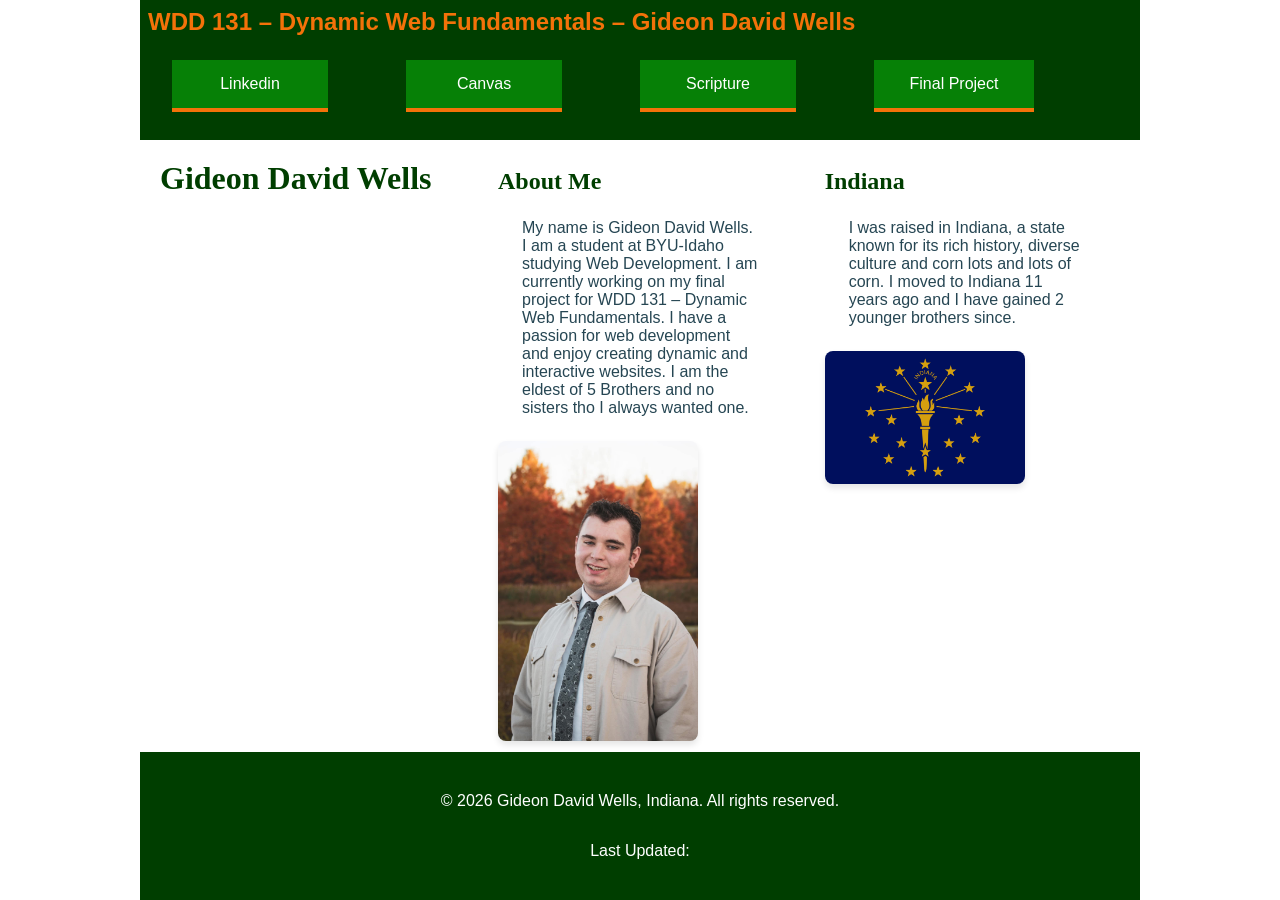
==== index.html @ d8cd62e8 "Fix link to final project and update author name for consistency" ====
<!DOCTYPE html>
<html lang="en-US">
  <head>
    <meta charset="utf-8">
    <meta name="viewport" content="width=device-width, initial-scale=1">
    <title>WDD 131 – Dynamic Web Fundamentals – Gideon David Wells</title>
    <meta name="description" content="WDD 131 – Dynamic Web Fundamentals – Gideon David Wells">
    <meta name="author" content="Gideon David Wells">
    <link rel="stylesheet" href="styles\base.css">  
    <script src="scripts/getdate.js"></script>
  </head>
  <body>
    <header>
      <span id="course-title">WDD 131 – Dynamic Web Fundamentals – Gideon David Wells</span>
        <nav>
        <ul>
            <li><a href="https://www.linkedin.com/">Linkedin</a></li>
            <li><a href="https://byupw.instructure.com/">Canvas</a></li>
            <li><a href="https://www.churchofjesuschrist.org/study/scriptures">Scripture</a></li>
            <li><a href="final-project.html">Final Project</a></li>
        </ul>
        </nav>
    </header>
    <main>
      <h1>Gideon David Wells</h1>
      <section class="card">
        <h2>About Me</h2>
        <p>My name is Gideon David Wells. I am a student at BYU-Idaho studying Web Development. I am currently working on my final project for WDD 131 – Dynamic Web Fundamentals. I have a passion for web development and enjoy creating dynamic and interactive websites. I am the eldest of 5 Brothers and no sisters tho I always wanted one.</p>
        <img src="images\1000014278.jpg" alt="Gideon David Wells">
      </section>
      <section class="card">
        <h2>Indiana</h2>
        <p>I was raised in Indiana, a state known for its rich history, diverse culture and corn lots and lots of corn. I moved to Indiana 11 years ago and I have gained 2 younger brothers since.</p>
        <img src="images\indiana-state-flag.png" alt="Indiana State Flag">
      </section>
    </main>
    <footer>
      <p>&copy; 2026 Gideon David Wells, Indiana. All rights reserved.</p>
      <p>Last Updated: <span id="lastupdated"></span></p>
    </footer>
  </body>
</html>
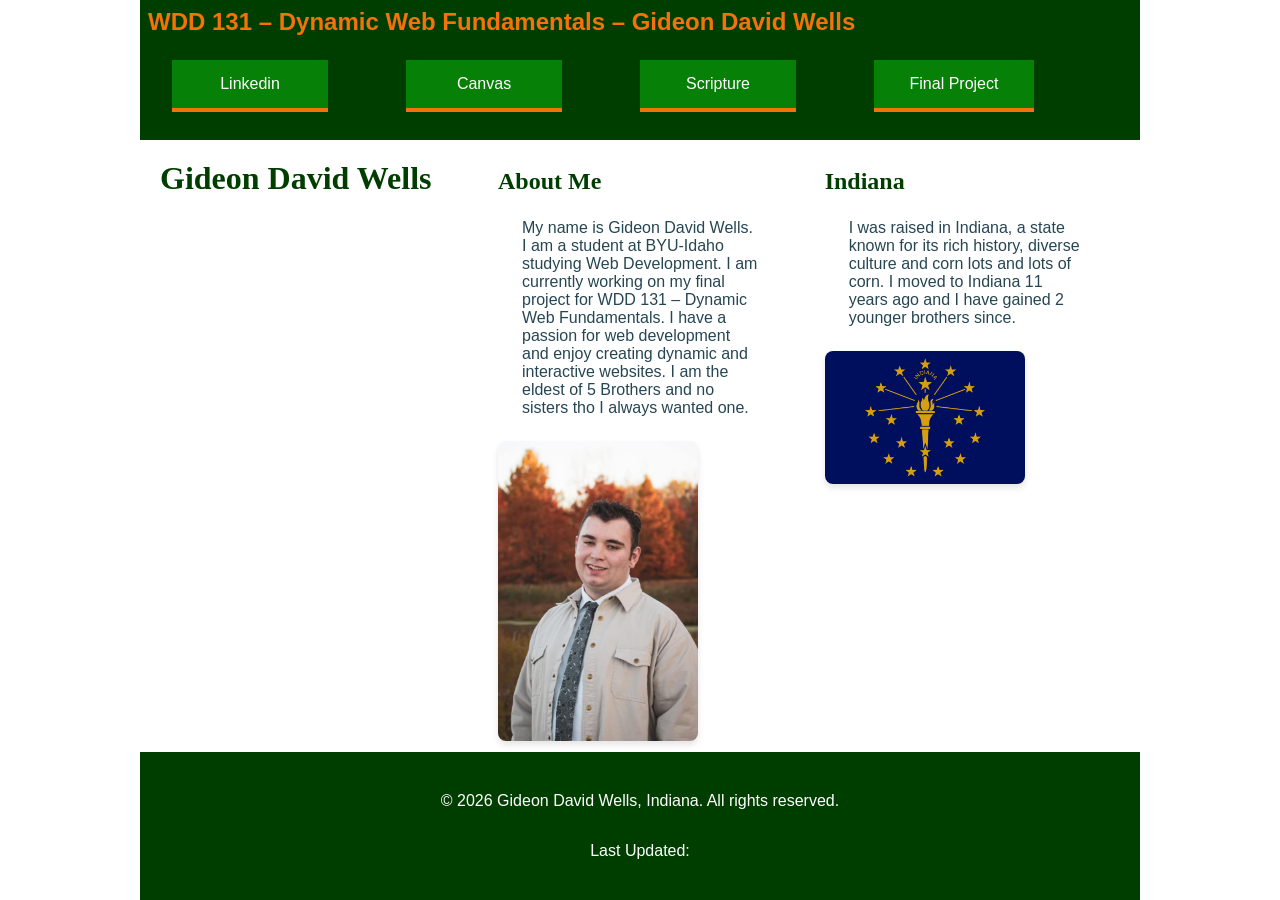
==== commit 74dce969: "Update image source for personal photo in index.html" ====
--- a/index.html
+++ b/index.html
@@ -26,12 +26,12 @@
       <section class="card">
         <h2>About Me</h2>
         <p>My name is Gideon David Wells. I am a student at BYU-Idaho studying Web Development. I am currently working on my final project for WDD 131 – Dynamic Web Fundamentals. I have a passion for web development and enjoy creating dynamic and interactive websites. I am the eldest of 5 Brothers and no sisters tho I always wanted one.</p>
-        <img src="images\1000014278.jpg" alt="Gideon David Wells">
+        <img src="images\1000014278_1195x1792.avif" alt="Gideon David Wells">
       </section>
       <section class="card">
         <h2>Indiana</h2>
         <p>I was raised in Indiana, a state known for its rich history, diverse culture and corn lots and lots of corn. I moved to Indiana 11 years ago and I have gained 2 younger brothers since.</p>
-        <img src="images\indiana-state-flag.png" alt="Indiana State Flag">
+        <img src="images\indianastateflag.png" alt="Indiana State Flag">
       </section>
     </main>
     <footer>
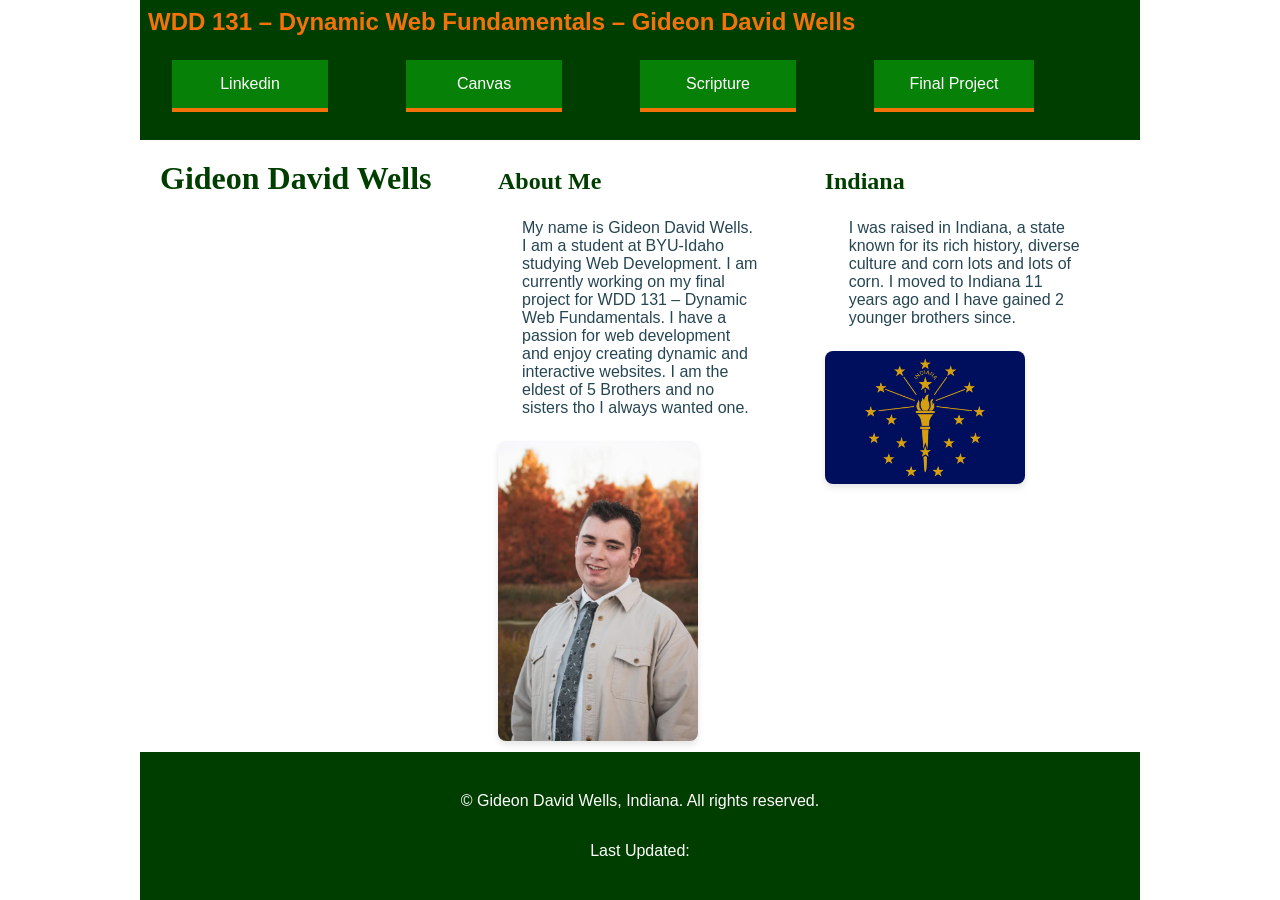
==== commit 508f700a: "Update copyright year to use dynamic current year in footer" ====
--- a/index.html
+++ b/index.html
@@ -35,7 +35,7 @@
       </section>
     </main>
     <footer>
-      <p>&copy; 2026 Gideon David Wells, Indiana. All rights reserved.</p>
+      <p>&copy; <span id="currentyear"></span> Gideon David Wells, Indiana. All rights reserved.</p>
       <p>Last Updated: <span id="lastupdated"></span></p>
     </footer>
   </body>
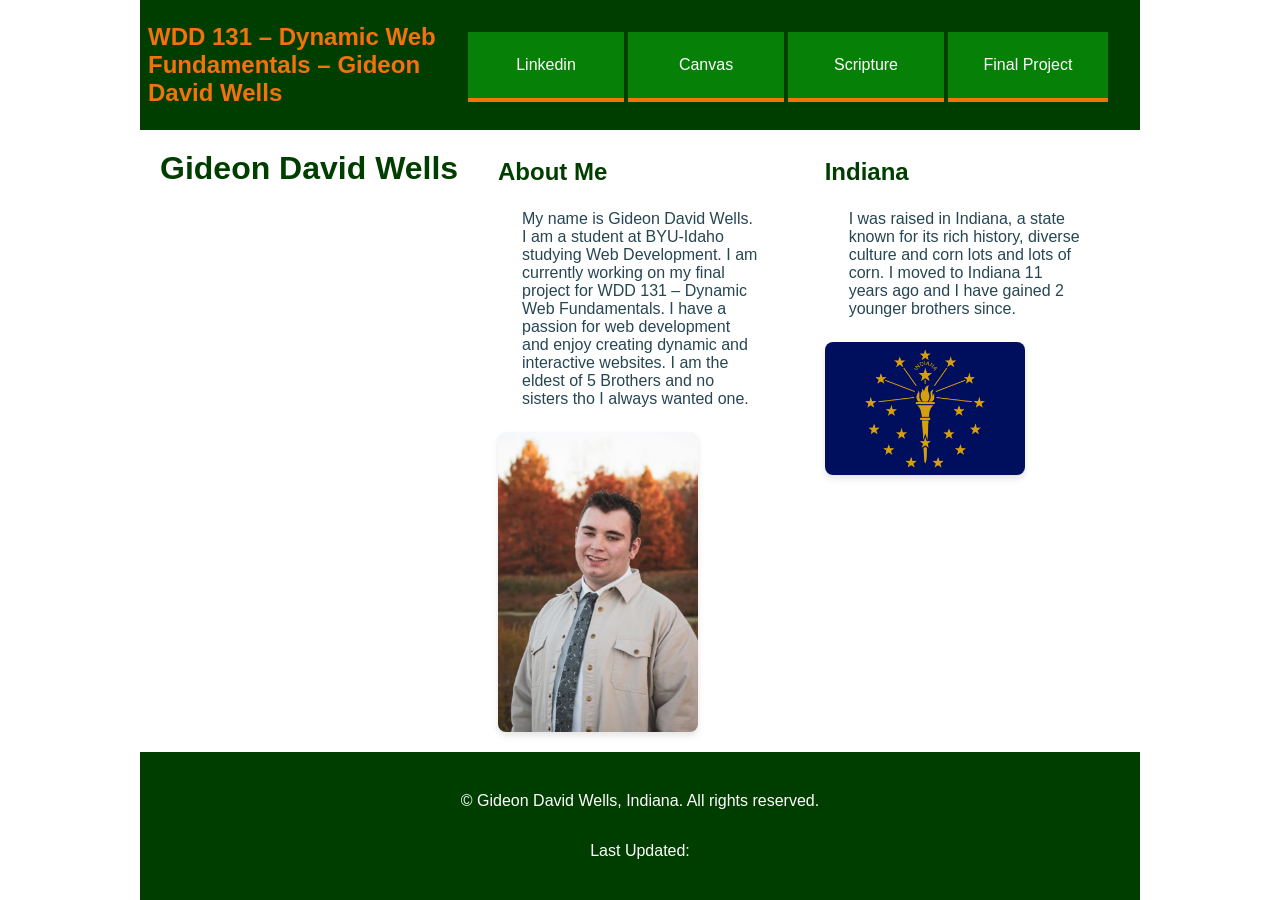
==== commit 80f381c1: "Add Google Fonts preconnect links for improved loading performance" ====
--- a/index.html
+++ b/index.html
@@ -7,7 +7,10 @@
     <meta name="description" content="WDD 131 – Dynamic Web Fundamentals – Gideon David Wells">
     <meta name="author" content="Gideon David Wells">
     <link rel="stylesheet" href="styles\base.css">  
-    <script src="scripts/getdate.js"></script>
+    <script defer src="scripts/getdate.js"></script>
+    <link rel="preconnect" href="https://fonts.googleapis.com">
+    <link rel="preconnect" href="https://fonts.gstatic.com" crossorigin>
+    <link href="https://fonts.googleapis.com/css2?family=Zeyada&display=swap" rel="stylesheet">
   </head>
   <body>
     <header>
@@ -26,7 +29,7 @@
       <section class="card">
         <h2>About Me</h2>
         <p>My name is Gideon David Wells. I am a student at BYU-Idaho studying Web Development. I am currently working on my final project for WDD 131 – Dynamic Web Fundamentals. I have a passion for web development and enjoy creating dynamic and interactive websites. I am the eldest of 5 Brothers and no sisters tho I always wanted one.</p>
-        <img src="images\1000014278_1195x1792.avif" alt="Gideon David Wells">
+        <img src="images\me.avif" alt="Gideon David Wells">
       </section>
       <section class="card">
         <h2>Indiana</h2>
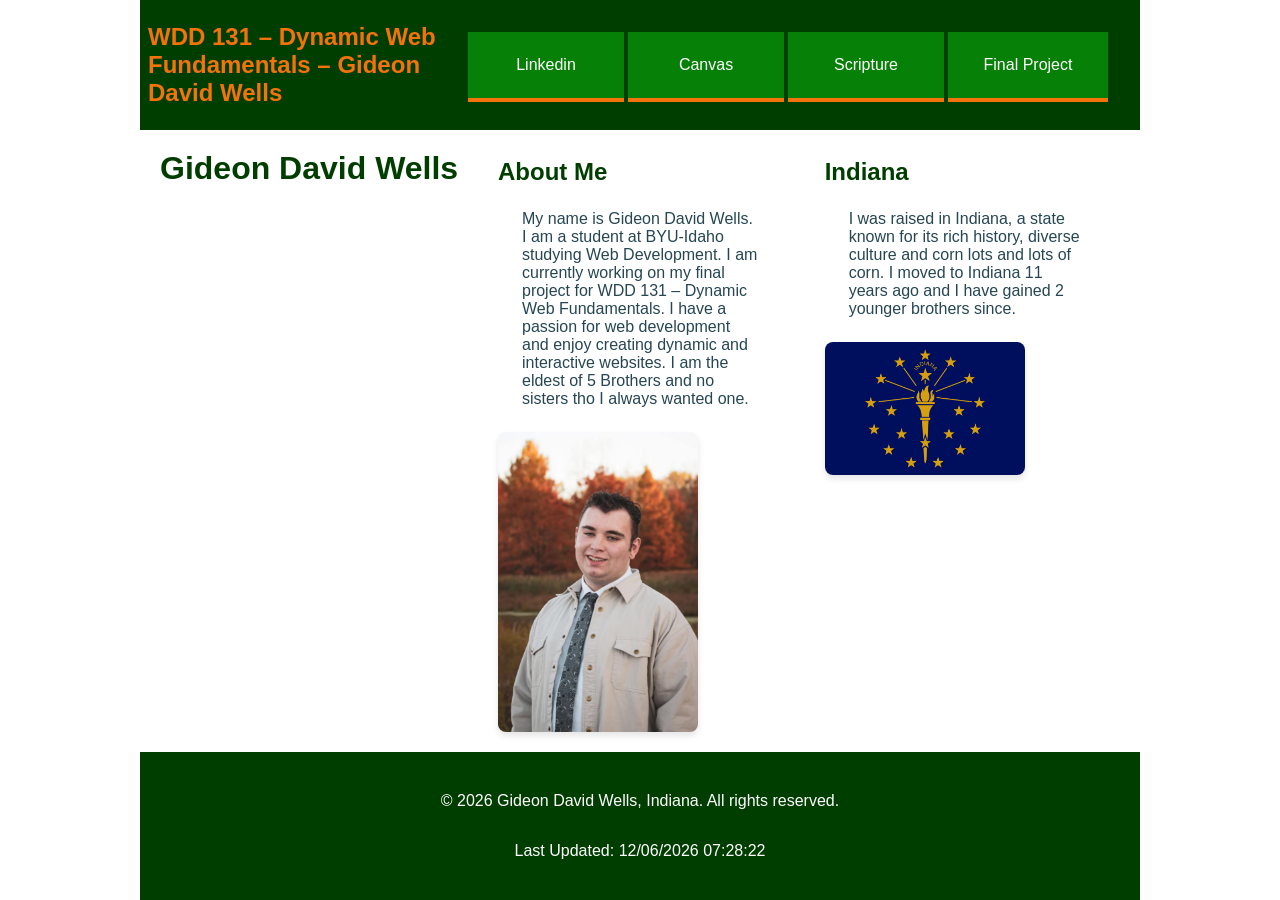
==== commit 4aa336e2: "Fix script reference and implement dynamic date updates in footer" ====
--- a/index.html
+++ b/index.html
@@ -7,7 +7,7 @@
     <meta name="description" content="WDD 131 – Dynamic Web Fundamentals – Gideon David Wells">
     <meta name="author" content="Gideon David Wells">
     <link rel="stylesheet" href="styles\base.css">  
-    <script defer src="scripts/getdate.js"></script>
+    <script defer src="scripts/getdates.js"></script>
     <link rel="preconnect" href="https://fonts.googleapis.com">
     <link rel="preconnect" href="https://fonts.gstatic.com" crossorigin>
     <link href="https://fonts.googleapis.com/css2?family=Zeyada&display=swap" rel="stylesheet">
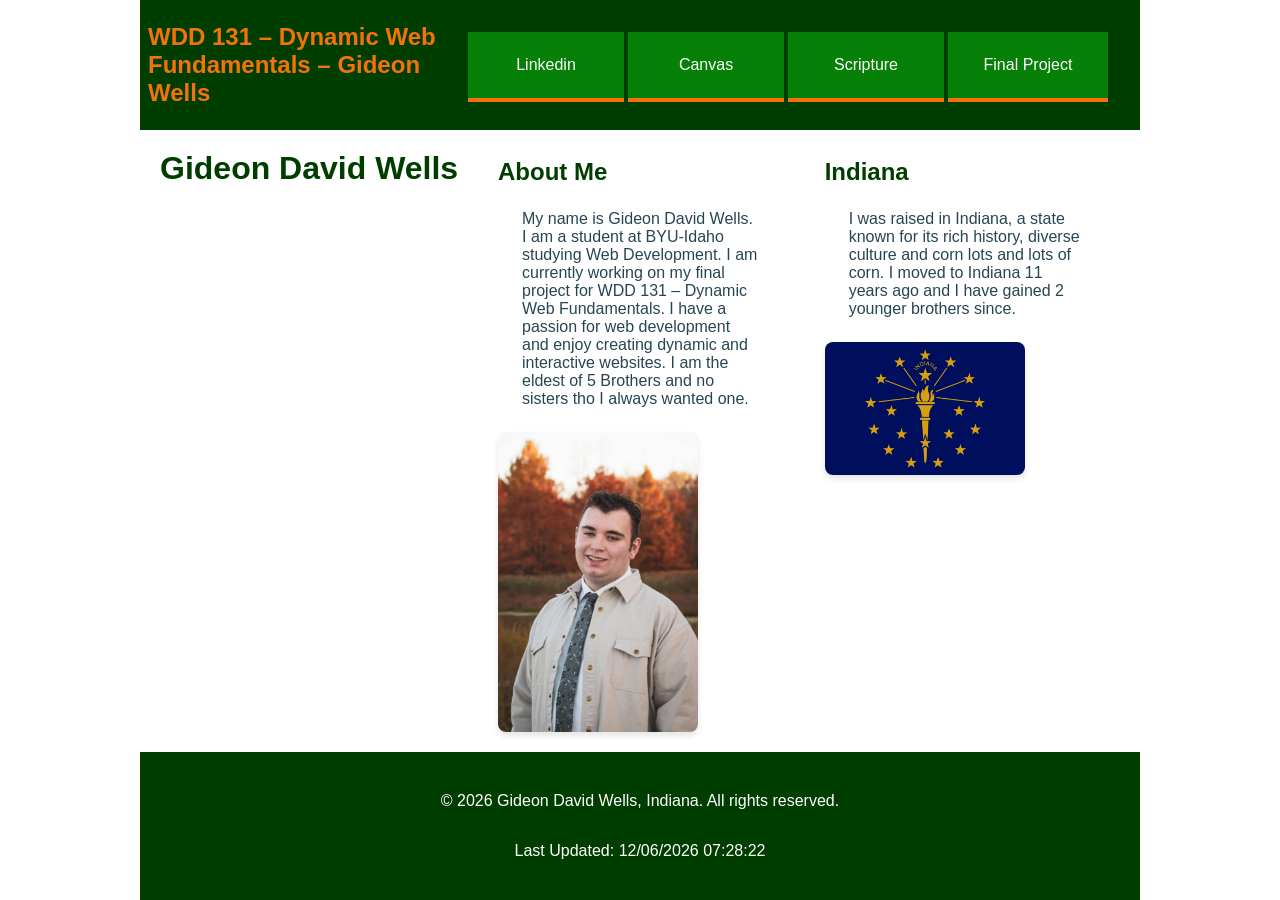
==== commit 3a3b432e: "Fix whitespace inconsistencies in title and header elements" ====
--- a/index.html
+++ b/index.html
@@ -3,9 +3,9 @@
   <head>
     <meta charset="utf-8">
     <meta name="viewport" content="width=device-width, initial-scale=1">
-    <title>WDD 131 – Dynamic Web Fundamentals – Gideon David Wells</title>
-    <meta name="description" content="WDD 131 – Dynamic Web Fundamentals – Gideon David Wells">
-    <meta name="author" content="Gideon David Wells">
+    <title>WDD 131 – Dynamic Web Fundamentals – Gideon Wells </title>
+    <meta name="description" content="WDD 131 – Dynamic Web Fundamentals – Gideon Wells">
+    <meta name="author" content="Gideon Wells">
     <link rel="stylesheet" href="styles\base.css">  
     <script defer src="scripts/getdates.js"></script>
     <link rel="preconnect" href="https://fonts.googleapis.com">
@@ -14,7 +14,7 @@
   </head>
   <body>
     <header>
-      <span id="course-title">WDD 131 – Dynamic Web Fundamentals – Gideon David Wells</span>
+      <span id="course-title">WDD 131 – Dynamic Web Fundamentals – Gideon Wells </span>
         <nav>
         <ul>
             <li><a href="https://www.linkedin.com/">Linkedin</a></li>
